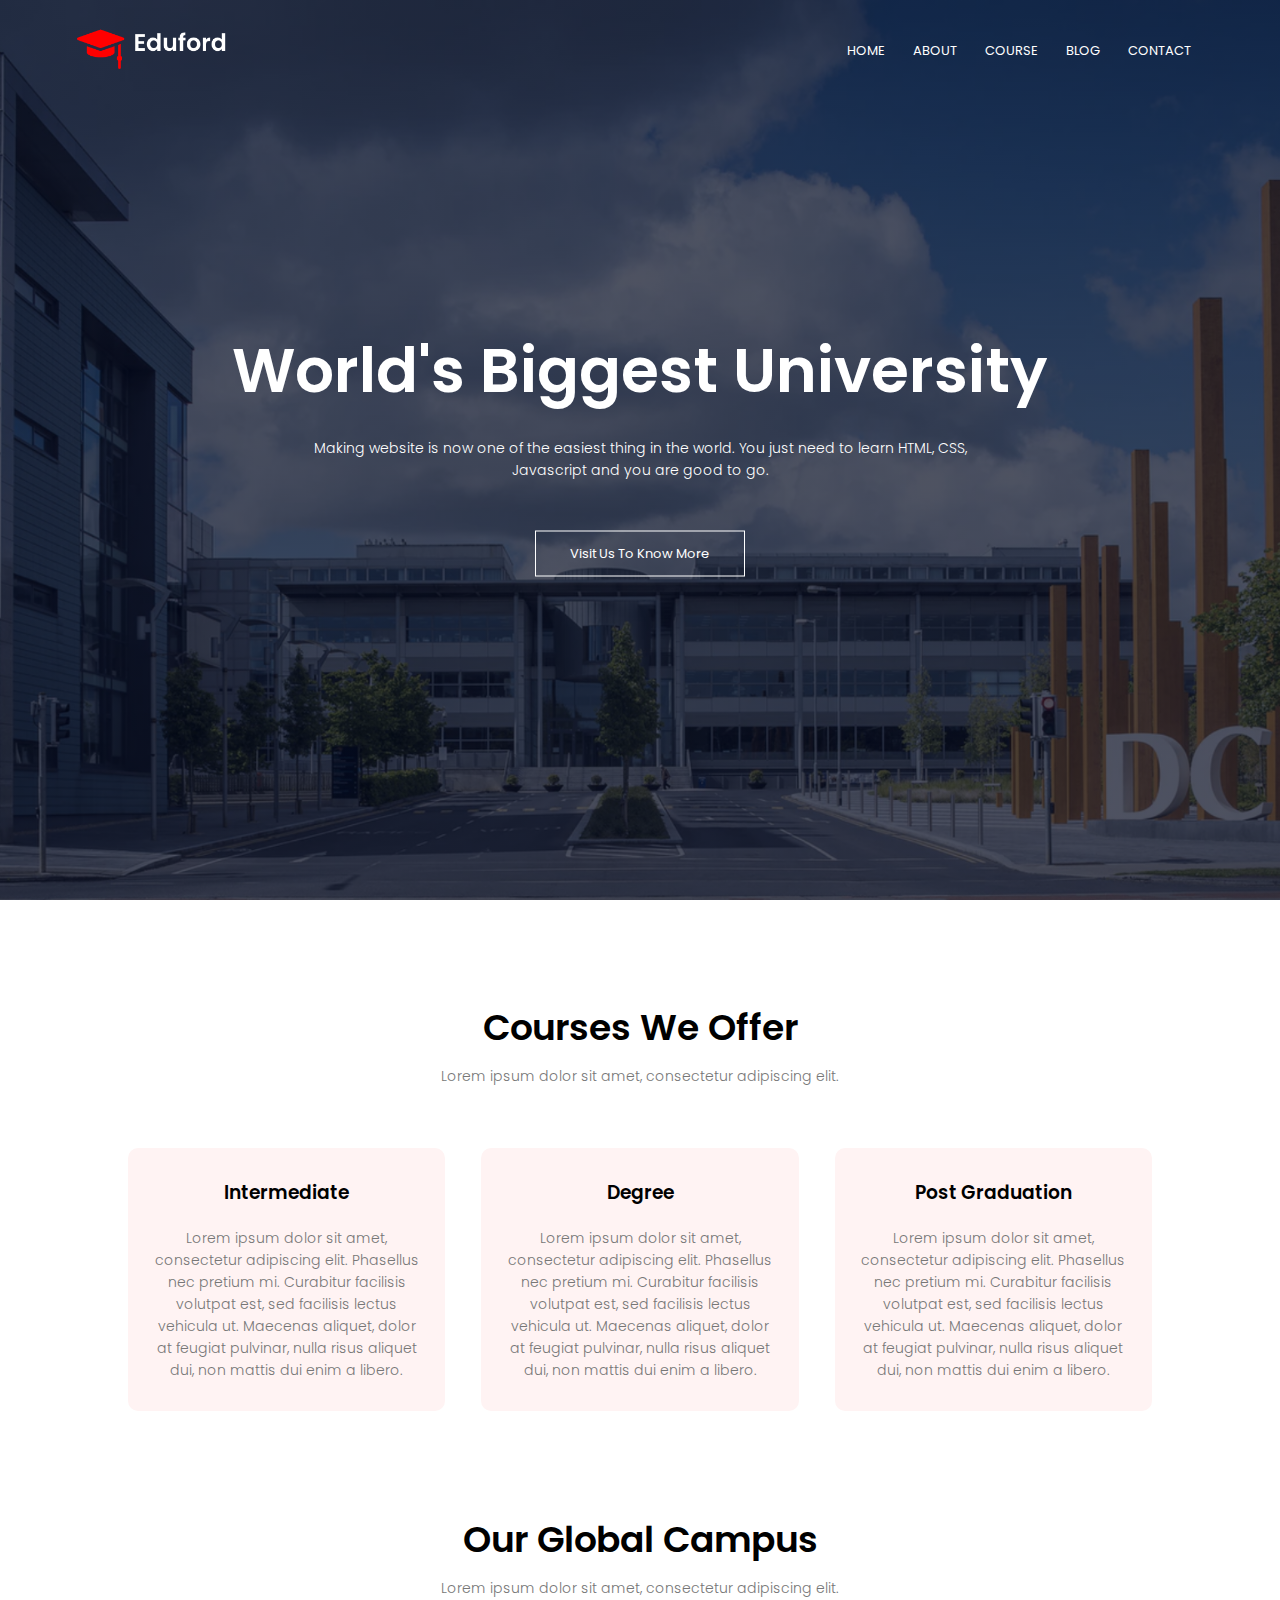
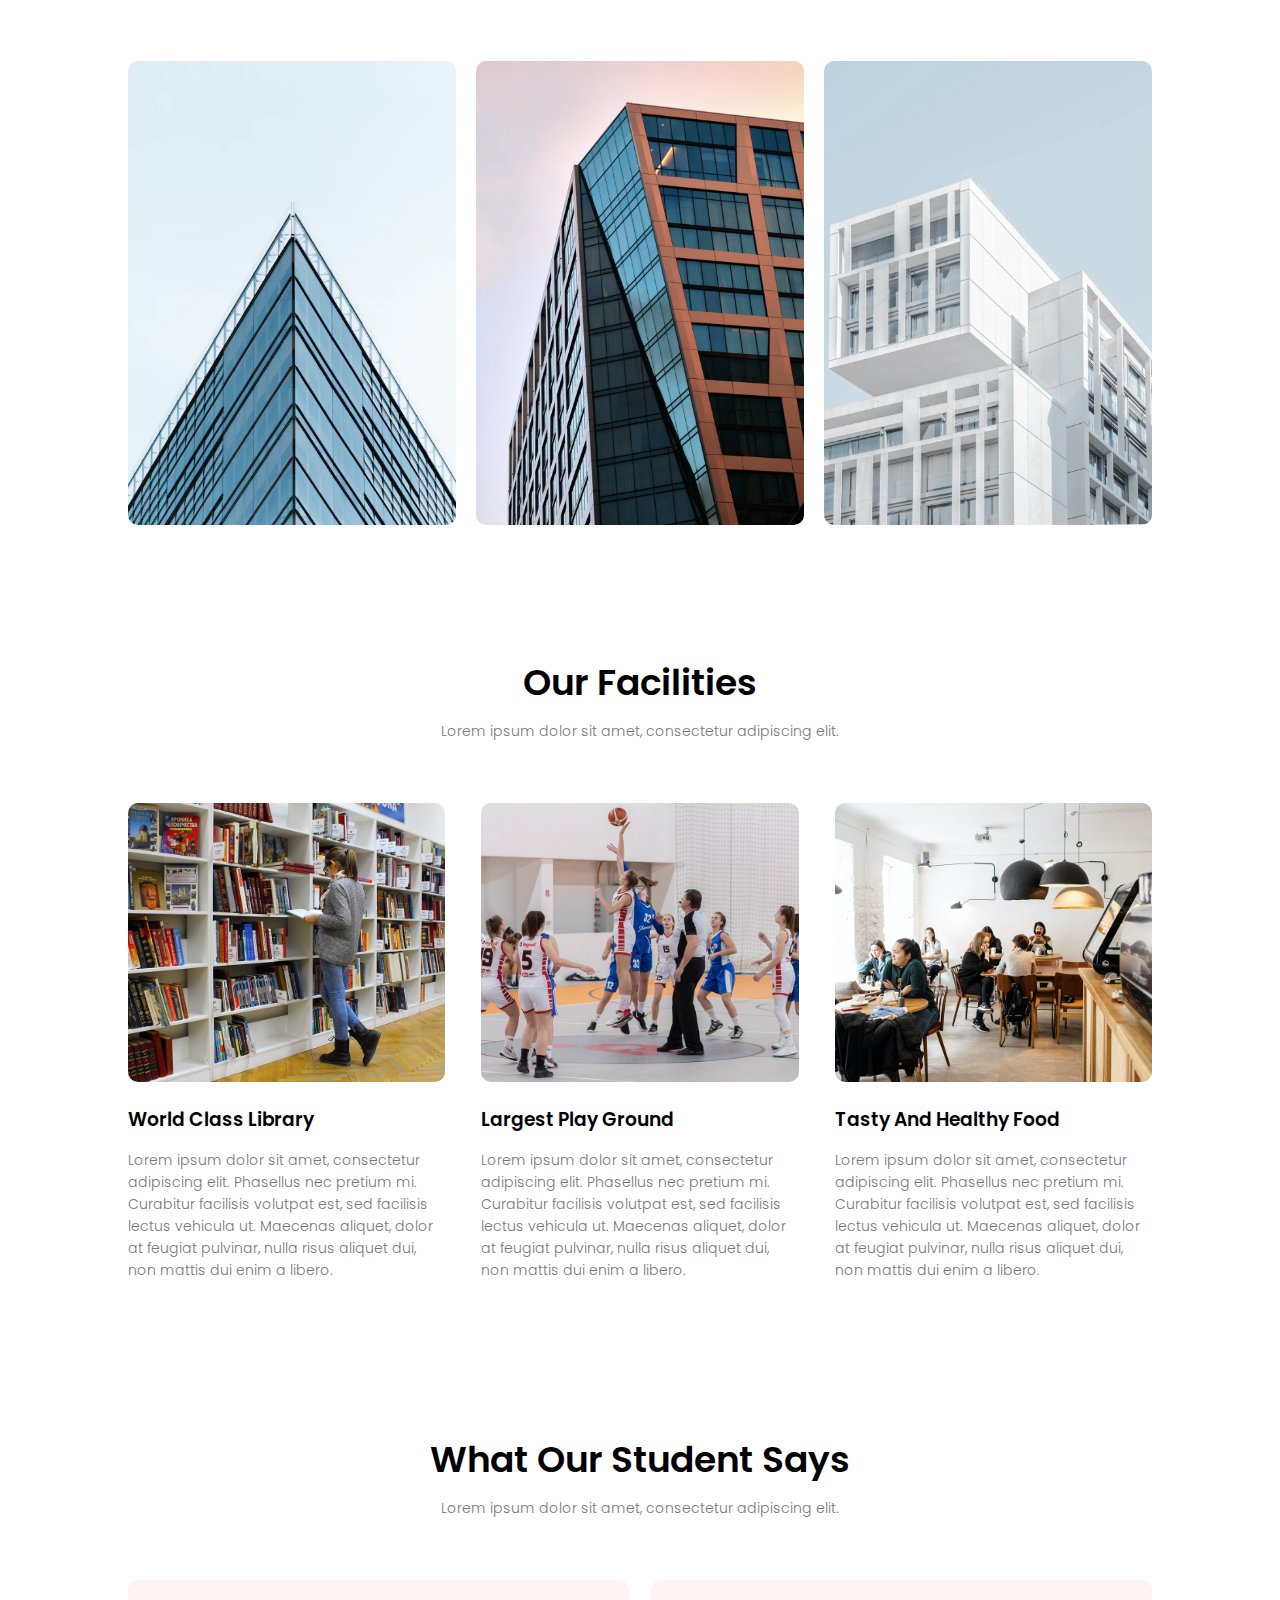
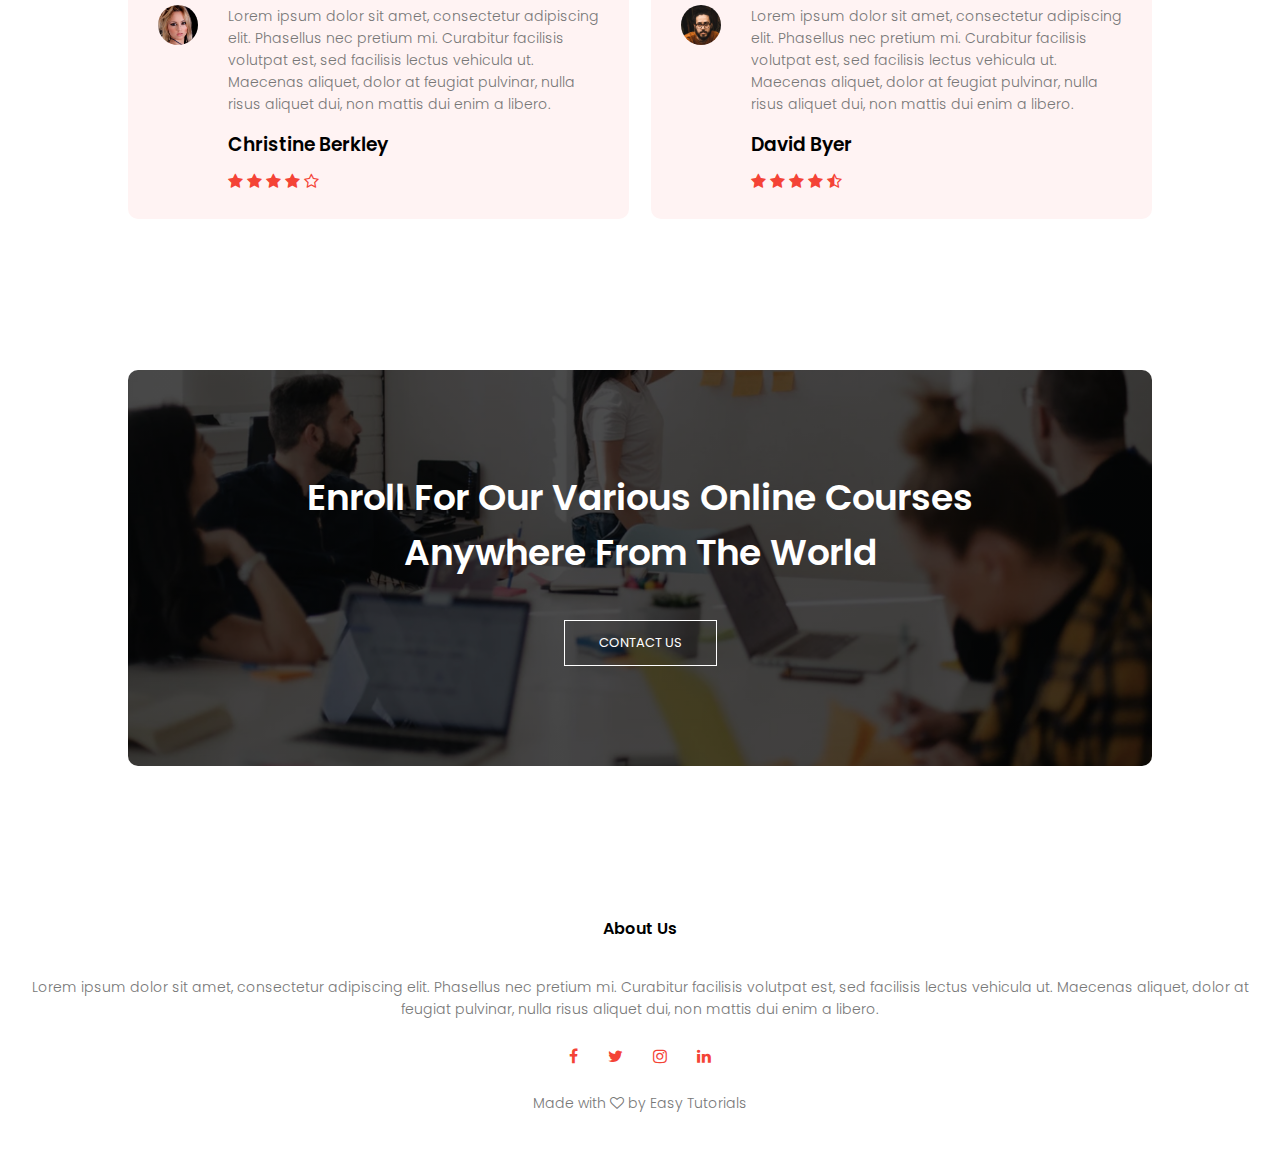
==== index.html @ 2b06e639 "Initial commit" ====
<!DOCTYPE html>
<html lang="en">
  <head>
    <meta charset="UTF-8" />
    <meta name="viewport" content="width=device-width, initial-scale=1.0" />
    <title>Uniersity Website Design</title>
    <link rel="stylesheet" href="style.css" />
    <link rel="preconnect" href="https://fonts.googleapis.com" />
    <link rel="preconnect" href="https://fonts.gstatic.com" crossorigin />
    <link
      href="https://fonts.googleapis.com/css2?family=Poppins:wght@200;300;400;600;700&display=swap"
      rel="stylesheet"
    />
    <link
      rel="stylesheet"
      href="https://stackpath.bootstrapcdn.com/font-awesome/4.7.0/css/font-awesome.min.css"
    />
  </head>
  <body>
    <header class="header">
      <nav>
        <a href="index.html"><img src="images/logo.png" /></a>
        <div class="nav-links" id="navLinks">
          <i class="fa fa-times" onclick="hideMenu()"></i>
          <ul>
            <li><a href="">HOME</a></li>
            <li><a href="">ABOUT</a></li>
            <li><a href="">COURSE</a></li>
            <li><a href="">BLOG</a></li>
            <li><a href="">CONTACT </a></li>
          </ul>
        </div>
        <i class="fa fa-bars" onclick="showMenu()"></i>
      </nav>
      <div class="text-box">
        <h1>World's Biggest University</h1>
        <p>
          Making website is now one of the easiest thing in the world. You just
          need to learn HTML, CSS,<br />Javascript and you are good to go.
        </p>
        <a href="" class="hero-btn">Visit Us To Know More</a>
      </div>
    </header>

    <section class="course">
      <h1>Courses We Offer</h1>
      <p>Lorem ipsum dolor sit amet, consectetur adipiscing elit.</p>

      <div class="row">
        <div class="course-col">
          <h3>Intermediate</h3>
          <p>
            Lorem ipsum dolor sit amet, consectetur adipiscing elit. Phasellus
            nec pretium mi. Curabitur facilisis volutpat est, sed facilisis
            lectus vehicula ut. Maecenas aliquet, dolor at feugiat pulvinar,
            nulla risus aliquet dui, non mattis dui enim a libero.
          </p>
        </div>
        <div class="course-col">
          <h3>Degree</h3>
          <p>
            Lorem ipsum dolor sit amet, consectetur adipiscing elit. Phasellus
            nec pretium mi. Curabitur facilisis volutpat est, sed facilisis
            lectus vehicula ut. Maecenas aliquet, dolor at feugiat pulvinar,
            nulla risus aliquet dui, non mattis dui enim a libero.
          </p>
        </div>
        <div class="course-col">
          <h3>Post Graduation</h3>
          <p>
            Lorem ipsum dolor sit amet, consectetur adipiscing elit. Phasellus
            nec pretium mi. Curabitur facilisis volutpat est, sed facilisis
            lectus vehicula ut. Maecenas aliquet, dolor at feugiat pulvinar,
            nulla risus aliquet dui, non mattis dui enim a libero.
          </p>
        </div>
      </div>
    </section>

    <section class="campus">
      <h1>Our Global Campus</h1>
      <p>Lorem ipsum dolor sit amet, consectetur adipiscing elit.</p>

      <div class="row">
        <div class="campus-col">
          <img src="images/london.png" />
          <div class="layer">
            <h3>LONDON</h3>
          </div>
        </div>
        <div class="campus-col">
          <img src="images/newyork.png" />
          <div class="layer">
            <h3>NEW YORK</h3>
          </div>
        </div>
        <div class="campus-col">
          <img src="images/washington.png" />
          <div class="layer">
            <h3>WASHINGTON</h3>
          </div>
        </div>
      </div>
    </section>

    <section class="facilities">
      <h1>Our Facilities</h1>
      <p>Lorem ipsum dolor sit amet, consectetur adipiscing elit.</p>

      <div class="row">
        <div class="facilities-col">
          <img src="images/library.png" />
          <h3>World Class Library</h3>
          <p>
            Lorem ipsum dolor sit amet, consectetur adipiscing elit. Phasellus
            nec pretium mi. Curabitur facilisis volutpat est, sed facilisis
            lectus vehicula ut. Maecenas aliquet, dolor at feugiat pulvinar,
            nulla risus aliquet dui, non mattis dui enim a libero.
          </p>
        </div>
        <div class="facilities-col">
          <img src="images/basketball.png" />
          <h3>Largest Play Ground</h3>
          <p>
            Lorem ipsum dolor sit amet, consectetur adipiscing elit. Phasellus
            nec pretium mi. Curabitur facilisis volutpat est, sed facilisis
            lectus vehicula ut. Maecenas aliquet, dolor at feugiat pulvinar,
            nulla risus aliquet dui, non mattis dui enim a libero.
          </p>
        </div>
        <div class="facilities-col">
          <img src="images/cafeteria.png" />
          <h3>Tasty And Healthy Food</h3>
          <p>
            Lorem ipsum dolor sit amet, consectetur adipiscing elit. Phasellus
            nec pretium mi. Curabitur facilisis volutpat est, sed facilisis
            lectus vehicula ut. Maecenas aliquet, dolor at feugiat pulvinar,
            nulla risus aliquet dui, non mattis dui enim a libero.
          </p>
        </div>
      </div>
    </section>

    <section class="testimonials">
      <h1>What Our Student Says</h1>
      <p>Lorem ipsum dolor sit amet, consectetur adipiscing elit.</p>

      <div class="row">
        <div class="testimonials-col">
          <img src="images/user1.jpg" />
          <div>
            <p>
              Lorem ipsum dolor sit amet, consectetur adipiscing elit. Phasellus
              nec pretium mi. Curabitur facilisis volutpat est, sed facilisis
              lectus vehicula ut. Maecenas aliquet, dolor at feugiat pulvinar,
              nulla risus aliquet dui, non mattis dui enim a libero.
            </p>
            <h3>Christine Berkley</h3>
            <i class="fa fa-star"></i>
            <i class="fa fa-star"></i>
            <i class="fa fa-star"></i>
            <i class="fa fa-star"></i>
            <i class="fa fa-star-o"></i>
          </div>
        </div>

        <div class="testimonials-col">
          <img src="images/user2.jpg" />
          <div>
            <p>
              Lorem ipsum dolor sit amet, consectetur adipiscing elit. Phasellus
              nec pretium mi. Curabitur facilisis volutpat est, sed facilisis
              lectus vehicula ut. Maecenas aliquet, dolor at feugiat pulvinar,
              nulla risus aliquet dui, non mattis dui enim a libero.
            </p>
            <h3>David Byer</h3>
            <i class="fa fa-star"></i>
            <i class="fa fa-star"></i>
            <i class="fa fa-star"></i>
            <i class="fa fa-star"></i>
            <i class="fa fa-star-half-o"></i>
          </div>
        </div>
      </div>
    </section>

    <section class="cta">
      <h1>
        Enroll For Our Various Online Courses<br />
        Anywhere From The World
      </h1>
      <a href="" class="hero-btn">CONTACT US</a>
    </section>

    <footer class="footer">
      <h4>About Us</h4>
      <p>
        Lorem ipsum dolor sit amet, consectetur adipiscing elit. Phasellus nec
        pretium mi. Curabitur facilisis volutpat est, sed facilisis lectus
        vehicula ut. Maecenas aliquet, dolor at feugiat pulvinar, nulla risus
        aliquet dui, non mattis dui enim a libero.
      </p>
      <div class="icons">
        <i class="fa fa-facebook"></i>
        <i class="fa fa-twitter"></i>
        <i class="fa fa-instagram"></i>
        <i class="fa fa-linkedin"></i>
      </div>
      <p>Made with <i class="fa fa-heart-o"></i> by Easy Tutorials</p>
    </footer>

    <script src="script.js"></script>
  </body>
</html>
---- style.css ----
* {
  margin: 0;
  padding: 0;
  font-family: 'Poppins', sans-serif;
}

.header {
  min-height: 100vh;
  width: 100%;
  background-image: linear-gradient(rgba(4, 9, 30, 0.7), rgba(4, 9, 30, 0.7)),
    url(images/banner.png);
  background-position: center;
  background-size: cover;
}

nav {
  display: flex;
  padding: 2% 6%;
  justify-content: space-between;
  align-items: center;
}

nav img {
  width: 150px;
}

.nav-links {
  flex: 1;
  text-align: right;
}

.nav-links ul li {
  list-style: none;
  display: inline-block;
  padding: 8px 12px;
  position: relative;
}

.nav-links ul li a {
  color: #fff;
  text-decoration: none;
  font-size: 13px;
}

.nav-links ul li::after {
  content: '';
  width: 0%;
  height: 2px;
  background: #f44336;
  display: block;
  margin: auto;
  transition: 0.5s;
}

.nav-links ul li:hover::after {
  width: 100%;
}

.text-box {
  width: 90%;
  color: #fff;
  position: absolute;
  top: 50%;
  left: 50%;
  transform: translate(-50%, -50%);
  text-align: center;
}

.text-box h1 {
  font-size: 62px;
}

.text-box p {
  margin: 10px 0 40px;
  font-size: 14px;
  color: #fff;
}

.hero-btn {
  display: inline-block;
  text-decoration: none;
  color: #fff;
  border: 1px solid #fff;
  padding: 12px 34px;
  font-size: 13px;
  background: transparent;
  position: relative;
  cursor: pointer;
}

.hero-btn:hover {
  border: 1px solid #f44336;
  background: #f44336;
  transition: 1s;
}

nav .fa {
  display: none;
}

@media (max-width: 700px) {
  .text-box h1 {
    font-size: 20px;
  }

  .nav-links ul li {
    display: block;
  }

  .nav-links {
    position: absolute;
    background: #f44336;
    height: 100vh;
    width: 200px;
    top: 0;
    right: -200px;
    text-align: left;
    z-index: 2;
    transition: 1s;
  }

  nav .fa {
    display: block;
    color: #fff;
    margin: 10px;
    font-size: 22px;
    cursor: pointer;
  }

  .nav-links ul {
    padding: 30px;
  }
}

.course {
  width: 80%;
  margin: auto;
  text-align: center;
  padding-top: 100px;
}

h1 {
  font-size: 36px;
  font-weight: 600;
}

p {
  color: #777;
  font-size: 14px;
  font-weight: 300;
  line-height: 22px;
  padding: 10px;
}

.row {
  margin-top: 5%;
  display: flex;
  justify-content: space-between;
}

.course-col {
  flex-basis: 31%;
  background: #fff3f3;
  border-radius: 10px;
  margin-bottom: 5%;
  padding: 20px 12px;
  box-sizing: border-box;
  transition: 0.5s;
}

h3 {
  text-align: center;
  font-weight: 600;
  margin: 10px 0;
}

.course-col:hover {
  box-shadow: 0 0 20px 0px rgba(34, 10, 121, 0.2);
}

@media (max-width: 700px) {
  .row {
    flex-direction: column;
  }
}

.campus {
  width: 80%;
  margin: auto;
  text-align: center;
  padding-top: 50px;
}

.campus-col {
  flex-basis: 32%;
  border-radius: 10px;
  margin-bottom: 30px;
  position: relative;
  overflow: hidden;
}

.campus-col img {
  width: 100%;
  display: block;
}

.layer {
  background: transparent;
  height: 100%;
  width: 100%;
  position: absolute;
  top: 0;
  left: 0;
  transition: 0.5s;
}

.layer:hover {
  background: rgba(226, 0, 0, 0.7);
}

.layer h3 {
  width: 100%;
  font-weight: 500;
  color: #fff;
  font-size: 26px;
  bottom: 0;
  left: 50%;
  transform: translateX(-50%);
  position: absolute;
  opacity: 0;
  transition: 0.5s;
}

.layer:hover h3 {
  bottom: 49%;
  opacity: 1;
}

.facilities {
  width: 80%;
  margin: auto;
  text-align: center;
  padding-top: 100px;
}

.facilities-col {
  flex-basis: 31%;
  border-radius: 10px;
  margin-bottom: 5%;
  text-align: left;
}

.facilities-col img {
  width: 100%;
  border-radius: 10px;
}

.facilities-col p {
  padding: 0;
}

.facilities-col h3 {
  margin-top: 16px;
  margin-bottom: 15px;
  text-align: left;
}

.testimonials {
  width: 80%;
  margin: auto;
  padding-top: 100px;
  text-align: center;
}

.testimonials-col {
  flex-basis: 44%;
  border-radius: 10px;
  margin-bottom: 5%;
  text-align: left;
  background: #fff3f3;
  padding: 25px;
  cursor: pointer;
  display: flex;
}

.testimonials-col img {
  height: 40px;
  margin-left: 5px;
  margin-right: 30px;
  border-radius: 50%;
}

.testimonials-col p {
  padding: 0;
}

.testimonials-col h3 {
  margin-top: 15px;
  text-align: left;
}

.testimonials-col .fa {
  color: #f44336;
}

@media (max-width: 700px) {
  .testimonials-col img {
    margin-left: 0px;
    margin-right: 15px;
  }
}

.cta {
  margin: 100px auto;
  width: 80%;
  background-image: linear-gradient(rgba(0, 0, 0, 0.7), rgba(0, 0, 0, 0.7)),
    url(images/banner2.jpg);  
  background-position: center;
  background-size: cover;
  border-radius: 10px;
  text-align: center;
  padding: 100px 0;
}

.cta h1 {
  color: #fff;
  margin-bottom: 40px;
  padding: 0;
}

@media (max-width: 700px) {
  .cta h1 {
    font-size: 24px;
  }
}

footer {
  width: 100%;
  text-align: center;
  padding: 30px 0;
}

footer h4 {
  margin-bottom: 25px;
  margin-top: 20px;
  font-weight: 600;
}

.icons .fa {
  color: #f44336;
  margin: 0 13px;
  cursor: pointer;
  padding: 18px 0;
}
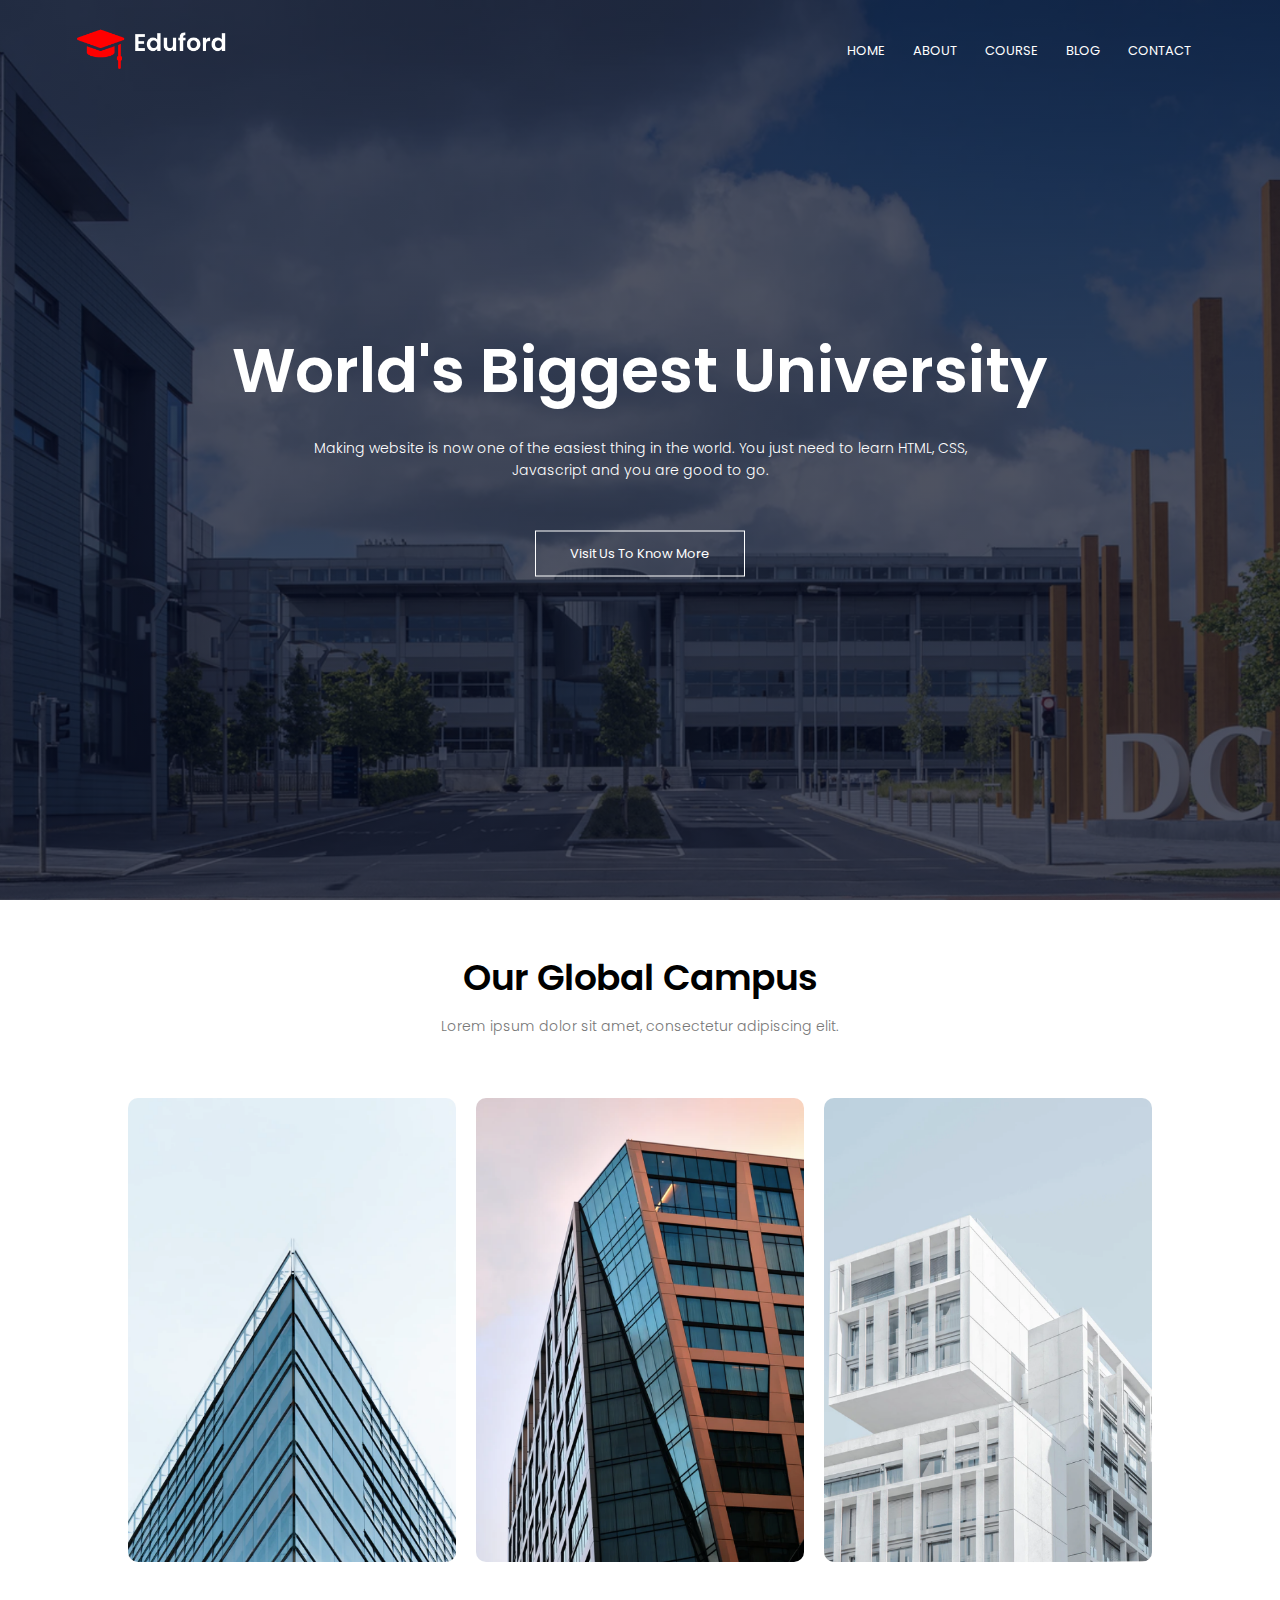
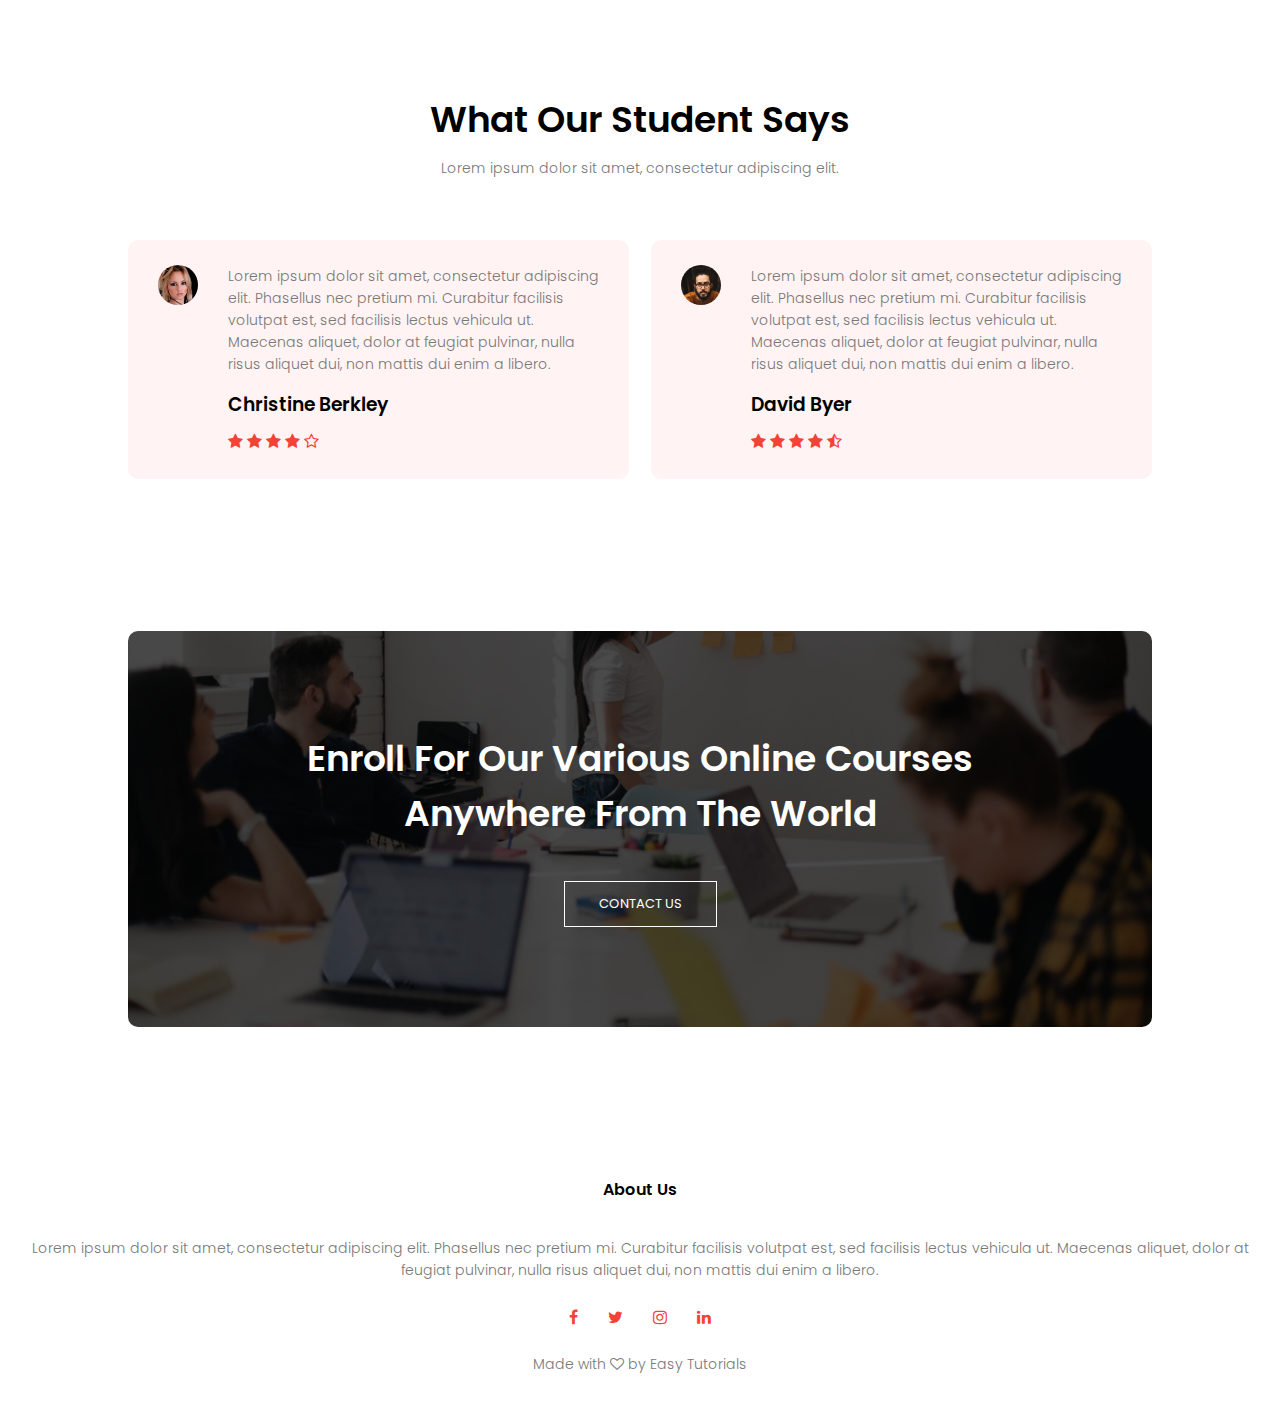
==== commit 11e9253f: "pages" ====
--- a/index.html
+++ b/index.html
@@ -42,41 +42,6 @@
       </div>
     </header>
 
-    <section class="course">
-      <h1>Courses We Offer</h1>
-      <p>Lorem ipsum dolor sit amet, consectetur adipiscing elit.</p>
-
-      <div class="row">
-        <div class="course-col">
-          <h3>Intermediate</h3>
-          <p>
-            Lorem ipsum dolor sit amet, consectetur adipiscing elit. Phasellus
-            nec pretium mi. Curabitur facilisis volutpat est, sed facilisis
-            lectus vehicula ut. Maecenas aliquet, dolor at feugiat pulvinar,
-            nulla risus aliquet dui, non mattis dui enim a libero.
-          </p>
-        </div>
-        <div class="course-col">
-          <h3>Degree</h3>
-          <p>
-            Lorem ipsum dolor sit amet, consectetur adipiscing elit. Phasellus
-            nec pretium mi. Curabitur facilisis volutpat est, sed facilisis
-            lectus vehicula ut. Maecenas aliquet, dolor at feugiat pulvinar,
-            nulla risus aliquet dui, non mattis dui enim a libero.
-          </p>
-        </div>
-        <div class="course-col">
-          <h3>Post Graduation</h3>
-          <p>
-            Lorem ipsum dolor sit amet, consectetur adipiscing elit. Phasellus
-            nec pretium mi. Curabitur facilisis volutpat est, sed facilisis
-            lectus vehicula ut. Maecenas aliquet, dolor at feugiat pulvinar,
-            nulla risus aliquet dui, non mattis dui enim a libero.
-          </p>
-        </div>
-      </div>
-    </section>
-
     <section class="campus">
       <h1>Our Global Campus</h1>
       <p>Lorem ipsum dolor sit amet, consectetur adipiscing elit.</p>
@@ -103,43 +68,7 @@
       </div>
     </section>
 
-    <section class="facilities">
-      <h1>Our Facilities</h1>
-      <p>Lorem ipsum dolor sit amet, consectetur adipiscing elit.</p>
-
-      <div class="row">
-        <div class="facilities-col">
-          <img src="images/library.png" />
-          <h3>World Class Library</h3>
-          <p>
-            Lorem ipsum dolor sit amet, consectetur adipiscing elit. Phasellus
-            nec pretium mi. Curabitur facilisis volutpat est, sed facilisis
-            lectus vehicula ut. Maecenas aliquet, dolor at feugiat pulvinar,
-            nulla risus aliquet dui, non mattis dui enim a libero.
-          </p>
-        </div>
-        <div class="facilities-col">
-          <img src="images/basketball.png" />
-          <h3>Largest Play Ground</h3>
-          <p>
-            Lorem ipsum dolor sit amet, consectetur adipiscing elit. Phasellus
-            nec pretium mi. Curabitur facilisis volutpat est, sed facilisis
-            lectus vehicula ut. Maecenas aliquet, dolor at feugiat pulvinar,
-            nulla risus aliquet dui, non mattis dui enim a libero.
-          </p>
-        </div>
-        <div class="facilities-col">
-          <img src="images/cafeteria.png" />
-          <h3>Tasty And Healthy Food</h3>
-          <p>
-            Lorem ipsum dolor sit amet, consectetur adipiscing elit. Phasellus
-            nec pretium mi. Curabitur facilisis volutpat est, sed facilisis
-            lectus vehicula ut. Maecenas aliquet, dolor at feugiat pulvinar,
-            nulla risus aliquet dui, non mattis dui enim a libero.
-          </p>
-        </div>
-      </div>
-    </section>
+   
 
     <section class="testimonials">
       <h1>What Our Student Says</h1>
--- a/style.css
+++ b/style.css
@@ -314,7 +314,7 @@
   margin: 100px auto;
   width: 80%;
   background-image: linear-gradient(rgba(0, 0, 0, 0.7), rgba(0, 0, 0, 0.7)),
-    url(images/banner2.jpg);  
+    url(images/banner2.jpg);
   background-position: center;
   background-size: cover;
   border-radius: 10px;
@@ -351,4 +351,194 @@
   margin: 0 13px;
   cursor: pointer;
   padding: 18px 0;
-} 
+}
+
+.sub-header {
+  height: 50vh;
+  width: 100%;
+  background-image: linear-gradient(rgba(4, 9, 30, 0.7), rgba(4, 9, 30, 0.7)),
+    url(images/background.jpg);
+  background-position: center;
+  background-size: cover;
+  text-align: center;
+  color: #fff;
+}
+
+.sub-header h1 {
+  margin-top: 100px;
+}
+
+.sub-header p {
+  color: #fff;
+}
+
+.about-us {
+  width: 80%;
+  margin: auto;
+  padding-top: 80px;
+  padding-bottom: 50px;
+}
+
+.about-col {
+  flex-basis: 48%;
+  padding: 30px 2px;
+}
+
+.about-col img {
+  width: 100%;
+}
+
+.about-col h1 {
+  padding-top: 0;
+}
+
+.about-col p {
+  padding: 15px 0 25px;
+}
+
+.red-btn {
+  border: 1px solid #f44336;
+  background: transparent;
+  color: #f44336;
+}
+
+.red-btn:hover {
+  color: #fff;
+}
+
+.blog-content {
+  width: 80%;
+  margin: auto;
+  padding: 60px 0;
+}
+
+.blog-left {
+  flex-basis: 65%;
+}
+
+.blog-left img {
+  width: 100%;
+}
+
+.blog-left h2 {
+  color: #222;
+  font-weight: 600;
+  margin: 30px 0;
+}
+
+.blog-left p {
+  color: #999;
+  padding: 0;
+}
+
+.blog-right {
+  flex-basis: 32%;
+}
+
+.blog-right h3 {
+  background: #f44336;
+  color: #fff;
+  padding: 7px 0;
+  font-size: 16px;
+  margin-bottom: 20px;
+}
+
+.blog-right div {
+  display: flex;
+  align-items: center;
+  justify-content: space-between;
+  color: #555;
+  padding: 8px;
+  box-sizing: border-box;
+}
+
+.comment-box {
+  border: 1px solid #ccc;
+  margin: 50px 0;
+  padding: 10px 20px;
+}
+
+.comment-box h3 {
+  text-align: left;
+}
+
+.comment-form input,
+.comment-form textarea {
+  width: 100%;
+  padding: 10px;
+  margin: 15px 0;
+  box-sizing: border-box;
+  border: none;
+  outline: none;
+  background: #f0f0f0;
+}
+
+.comment-form button {
+  margin: 10px 0;
+}
+
+@media (max-width: 700px) {
+  .sub-header h1 {
+    font-size: 24px;
+  }
+}
+
+.location {
+  width: 80%;
+  margin: auto;
+  padding: 80px 0;
+}
+
+.location iframe {
+  width: 100%;
+}
+
+.contact-us {
+  width: 80%;
+  margin: auto;
+}
+
+.contact-col {
+  flex-basis: 48%;
+  margin-bottom: 30px;
+}
+
+.contact-col div {
+  display: flex;
+  align-items: center;
+  margin-bottom: 40px;
+}
+
+.contact-col div .fa {
+  font-size: 28px;
+  color: #f44336;
+  margin: 10px;
+  margin-right: 30px;
+}
+
+.contact-col div p {
+  padding: 0;
+}
+
+.contact-col div h5 {
+  font-size: 20px;
+  margin-bottom: 5px;
+  color: #555;
+  font-weight: 400;
+}
+
+.contact-col input,
+.contact-col textarea {
+  width: 100%;
+  padding: 15px;
+  margin-bottom: 17px;
+  outline: none;
+  border: 1px solid #ccc;
+  box-sizing: border-box;
+}
+
+@media (max-width: 700px) {
+  .location iframe {
+    width: 100%;
+  }
+}